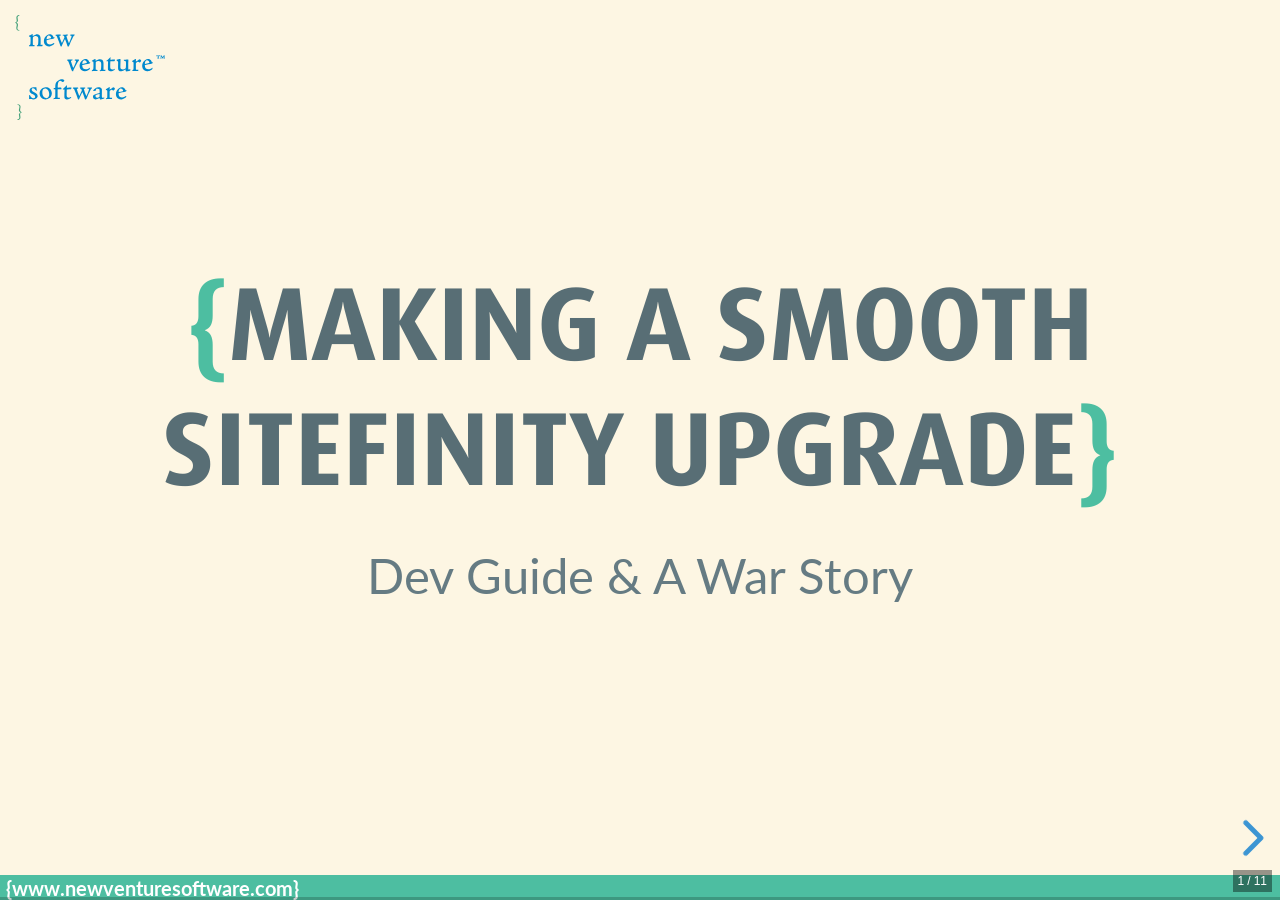
==== index.html @ 6257c70d "initial commit" ====
<!doctype html>
<html>
	<head>
		<meta charset="utf-8">
		<meta name="viewport" content="width=device-width, initial-scale=1.0, maximum-scale=1.0, user-scalable=no">

		<title>Sitefinity Upgrade</title>
        <link rel="shortcut icon" href="favicon.ico" type="image/x-icon">
		<link rel="stylesheet" href="css/reveal.css">
		<link rel="stylesheet" href="./css/theme/solarized.css">

		<!-- Theme used for syntax highlighting of code -->
		<link rel="stylesheet" href="lib/css/zenburn.css">
        <link rel="stylesheet" href="css/style.css">

		<!-- Printing and PDF exports -->
		<script>
		 var link = document.createElement( 'link' );
		 link.rel = 'stylesheet';
		 link.type = 'text/css';
		 link.href = window.location.search.match( /print-pdf/gi ) ? 'css/print/pdf.css' : 'css/print/paper.css';
		 document.getElementsByTagName( 'head' )[0].appendChild( link );
		</script>
	</head>
	<body>
        <!-- 1.	Brief History of Sitefinity - Versioning, Backwards Compatibility.
             2.	Why should we bother upgrading?
             3.	Upgrading using the Project Manager - what happens during an upgrade.
             4.	Upgrading with a NuGet package.
             5.	War Story - Migrating a Sitefinity website from 3.7 to 9 (BizFilings)
             6.	Going Forward: Community, Roadmap, Breaking Changes, New Features
        -->
		<div class="reveal">
			<div class="slides">
				<section id="main">
                    <h2 class="title">Making a Smooth Sitefinity Upgrade</h2>
                    <p>Dev Guide & A War Story</p>
                </section>
                <section id="speaker-and-company-info">
                    <section id="speaker-info" data-background="./img/telerik-bg.jpg">
                        <div class="speaker-img-container">
                            <img src="./img/speaker.jpg" width="200" />
                        </div>
		                <table class="speaker-contact-info">
			                <tbody>
			                    <tr>
				                    <td><img class="no-border" src="./img/email.png" width="50"></td>
				                    <td style="vertical-align:middle"> <a href="mailto:denis@newventuresoftware.com?Subject=Hello" target="_blank">denis@newventuresoftware.com</a></td>
			                    </tr>
			                    <tr>
				                    <td><img class="no-border" src="./img/github.png" width="50"></td>
				                    <td style="vertical-align:middle"> <a href="https://github.com/deniskyashif" target="_blank">github.com/deniskyashif</a></td>
			                    </tr>
                                <tr>
				                    <td><img class="no-border" src="./img/twitter.png" width="50"></td>
				                    <td style="vertical-align:middle"><a href="https://twitter.com/deniskyashif" target="_blank">@deniskyashif</a></td>
			                    </tr>
			                </tbody>
		                </table>
		            </section>
                    <section id="certifications">
		                <div>
			                <img width="300" class="no-border bg-transparent" src="./img/medallion_sitefitiny-certified---300-dpi.png" />
			                <img width="350" class="no-border bg-transparent" src="./img/KendoUI_Badge_Square_Certified_Big.png" />
		                </div>
		            </section>
                    <section data-background="./img/Training-intro-slide.jpg" data-background-size="contain" data-background-color="#fff">
                        <aside class="notes">
                            <h2>New Venture Software</h2>
                            <p>
                                A premium consulting and professional services partner for Progress Telerik products and technologies, who’s been instrumental in building the award-winning DevCraft suite.
                            </p>
                        </aside>
                    </section>
                    <section data-background="./img/Training-intro-slide+bullets.jpg" data-background-size="contain" data-background-color="#fff">
                        <aside class="notes">
                            <ol>
                                <li>
                                    The exceptional quality of our consulting and professional services stems from a solid background and expertise in Telerik DevCraft:
                                    Most of us are ex-Progress Telerik software architects who have led a number of teams building the Telerik DevCraft suite.
                                </li>
                                <li>
                                    We support all progress Telerik products and technologies be it for the web, desktop or mobile.
                                </li>
                                <li>
                                    Successful track record of delivering future-proof software consulting and development solutions.
                                </li>
                                <li>
                                    My teammates and I feel honoured and excited to have the opportunity to share our experience and passion about the Telerik technologies.
                                </li>
                            </ol>
                        </aside>
                    </section>
                </section>
                <section id="icebreaker">
                    <section>
                        <img src="./img/stage-fright.jpg" class="no-border" />
                    </section> 
                    <section>
                        <h4>Breaking the Ice</h4>
                        <img src="./img/breaking-the-ice.jpg" width="525" class="no-border " />
                    </section>
                </section>
                <section id="agenda" class="color-white" data-background-image="./img/school-board.jpg">
                    <h3>Agenda</h3>
                    <ul>
                        <li class="fragment">Why bother upgrading?</li>
                        <li class="fragment">Upgrade using the Project Manager</li>
                        <li class="fragment">NuGet Packages</li>
                        <li class="fragment">War Story - 3.7 to 9.1</li>
                        <li class="fragment">Going Forward</li>
                    </ul>
                </section>
                <!-- What is Sitefinity -->
		        <section id="sitefinity-cms">
		            <h2>Sitefinity</h2>
		            <ul style="font-size: 0.8em">
			            <li class="fragment" data-fragment-index="1">Web Content Management System</li>
			            <li class="fragment" data-fragment-index="2">Based on the .NET Platform</li>
			            <li class="fragment" data-fragment-index="3">ASP.NET WebForms and MVC support</li>
			            <li class="fragment" data-fragment-index="4">Responsive Web Design</li>
			            <li class="fragment" data-fragment-index="5">Online Marketing and E-Commence modules</li>
			            <li class="fragment" data-fragment-index="6">Fully Customizable</li>
			            <li class="fragment" data-fragment-index="7">Successful (powers over 11 000 commercial sites)</li>
		            </ul>
		        </section>
                <section id="questions">
                    <h3>Questions?</h3>
                    <img class="" src="./img/cats-staring.jpg" width="500" />
                </section>
                <section id="end">
		            <h2>Thank You!</h2>
		            <table>
			            <tbody>
                            <tr>
				                <td><img class="no-border" src="./img/email.png" style="width:70px"></td>
				                <td style="vertical-align:middle"> <a href="mailto:denis@newventuresoftware.com?Subject=Hello" target="_blank">denis@newventuresoftware.com</a></td>
			                </tr>
			                <tr>
				                <td><img class="no-border" src="./img/github.png" width="70"></td>
				                <td style="vertical-align:middle"> <a href="https://github.com/deniskyashif" target="_blank">github.com/deniskyashif</a></td>
			                </tr>
                            <tr>
				                <td><img class="no-border" src="./img/twitter.png" width="70"></td>
				                <td style="vertical-align:middle"><a href="https://twitter.com/deniskyashif" target="_blank">@deniskyashif</a></td>
			                </tr>
			            </tbody>
		            </table>
		        </section>
			</div>
            <section class="reveal-shared">
		        <div class="nvs-logo-container">
		            <a href="http://www.newventuresoftware.com/" target="_blank">
			            <img class="no-border bg-transparent" src="./img/nvs-logo.svg" width="150" />
                    </a>
		        </div>
                <div class="nvs-website-bar"><span class="nvs-website-text brackets">www.newventuresoftware.com</span></div>
	        </section>
		</div>

		<script src="lib/js/head.min.js"></script>
		<script src="js/reveal.js"></script>

		<script>
		 // More info about config & dependencies:
		 // - https://github.com/hakimel/reveal.js#configuration
		 // - https://github.com/hakimel/reveal.js#dependencies
		 Reveal.initialize({
             history: true,
             progress: true,
             touch: true,
			 dependencies: [
				 { src: 'plugin/markdown/marked.js' },
				 { src: 'plugin/markdown/markdown.js' },
				 { src: 'plugin/notes/notes.js', async: true },
				 { src: 'plugin/highlight/highlight.js', async: true, callback: function() { hljs.initHighlightingOnLoad(); } }
			 ],
             slideNumber: 'c/t'
		 });
		</script>
	</body>
</html>
---- css/theme/solarized.css ----
/**
 * Solarized Light theme for reveal.js.
 * Author: Achim Staebler
 */
@import url(../../lib/font/league-gothic/league-gothic.css);
@import url(https://fonts.googleapis.com/css?family=Lato:400,700,400italic,700italic);
/**
 * Solarized colors by Ethan Schoonover
 */
html * {
  color-profile: sRGB;
  rendering-intent: auto; }

/*********************************************
 * GLOBAL STYLES
 *********************************************/
body {
  background: #fdf6e3;
  background-color: #fdf6e3; }

.reveal {
  font-family: "Lato", sans-serif;
  font-size: 40px;
  font-weight: normal;
  color: #657b83; }

::selection {
  color: #fff;
  background: #d33682;
  text-shadow: none; }

::-moz-selection {
  color: #fff;
  background: #d33682;
  text-shadow: none; }

.reveal .slides > section,
.reveal .slides > section > section {
  line-height: 1.3;
  font-weight: inherit; }

/*********************************************
 * HEADERS
 *********************************************/
.reveal h1,
.reveal h2,
.reveal h3,
.reveal h4,
.reveal h5,
.reveal h6 {
  margin: 0 0 20px 0;
  color: #586e75;
  font-family: "League Gothic", Impact, sans-serif;
  font-weight: normal;
  line-height: 1.2;
  letter-spacing: normal;
  text-transform: uppercase;
  text-shadow: none;
  word-wrap: break-word; }

.reveal h1 {
  font-size: 3.77em; }

.reveal h2 {
  font-size: 2.11em; }

.reveal h3 {
  font-size: 1.55em; }

.reveal h4 {
  font-size: 1em; }

.reveal h1 {
  text-shadow: none; }

/*********************************************
 * OTHER
 *********************************************/
.reveal p {
  margin: 20px 0;
  line-height: 1.3; }

/* Ensure certain elements are never larger than the slide itself */
.reveal img,
.reveal video,
.reveal iframe {
  max-width: 95%;
  max-height: 95%; }

.reveal strong,
.reveal b {
  font-weight: bold; }

.reveal em {
  font-style: italic; }

.reveal ol,
.reveal dl,
.reveal ul {
  display: inline-block;
  text-align: left;
  margin: 0 0 0 1em; }

.reveal ol {
  list-style-type: decimal; }

.reveal ul {
  list-style-type: disc; }

.reveal ul ul {
  list-style-type: square; }

.reveal ul ul ul {
  list-style-type: circle; }

.reveal ul ul,
.reveal ul ol,
.reveal ol ol,
.reveal ol ul {
  display: block;
  margin-left: 40px; }

.reveal dt {
  font-weight: bold; }

.reveal dd {
  margin-left: 40px; }

.reveal blockquote {
  display: block;
  position: relative;
  width: 70%;
  margin: 20px auto;
  padding: 5px;
  font-style: italic;
  background: rgba(255, 255, 255, 0.05);
  box-shadow: 0px 0px 2px rgba(0, 0, 0, 0.2); }

.reveal blockquote p:first-child,
.reveal blockquote p:last-child {
  display: inline-block; }

.reveal q {
  font-style: italic; }

.reveal pre {
  display: block;
  position: relative;
  width: 90%;
  margin: 20px auto;
  text-align: left;
  font-size: 0.55em;
  font-family: monospace;
  line-height: 1.2em;
  word-wrap: break-word;
  box-shadow: 0px 0px 6px rgba(0, 0, 0, 0.3); }

.reveal code {
  font-family: monospace;
  text-transform: none; }

.reveal pre code {
  display: block;
  padding: 5px;
  overflow: auto;
  max-height: 400px;
  word-wrap: normal; }

.reveal table {
  margin: auto;
  border-collapse: collapse;
  border-spacing: 0; }

.reveal table th {
  font-weight: bold; }

.reveal table th,
.reveal table td {
  text-align: left;
  padding: 0.2em 0.5em 0.2em 0.5em;
  border-bottom: 1px solid; }

.reveal table th[align="center"],
.reveal table td[align="center"] {
  text-align: center; }

.reveal table th[align="right"],
.reveal table td[align="right"] {
  text-align: right; }

.reveal table tbody tr:last-child th,
.reveal table tbody tr:last-child td {
  border-bottom: none; }

.reveal sup {
  vertical-align: super; }

.reveal sub {
  vertical-align: sub; }

.reveal small {
  display: inline-block;
  font-size: 0.6em;
  line-height: 1.2em;
  vertical-align: top; }

.reveal small * {
  vertical-align: top; }

/*********************************************
 * LINKS
 *********************************************/
.reveal a {
  color: #268bd2;
  text-decoration: none;
  -webkit-transition: color .15s ease;
  -moz-transition: color .15s ease;
  transition: color .15s ease; }

.reveal a:hover {
  color: #78b9e6;
  text-shadow: none;
  border: none; }

.reveal .roll span:after {
  color: #fff;
  background: #1a6091; }

/*********************************************
 * IMAGES
 *********************************************/
.reveal section img {
  margin: 15px 0px;
  background: rgba(255, 255, 255, 0.12);
  border: 4px solid #657b83;
  box-shadow: 0 0 10px rgba(0, 0, 0, 0.15); }

.reveal section img.plain {
  border: 0;
  box-shadow: none; }

.reveal a img {
  -webkit-transition: all .15s linear;
  -moz-transition: all .15s linear;
  transition: all .15s linear; }

.reveal a:hover img {
  background: rgba(255, 255, 255, 0.2);
  border-color: #268bd2;
  box-shadow: 0 0 20px rgba(0, 0, 0, 0.55); }

/*********************************************
 * NAVIGATION CONTROLS
 *********************************************/
.reveal .controls {
  color: #268bd2; }

/*********************************************
 * PROGRESS BAR
 *********************************************/
.reveal .progress {
  background: rgba(0, 0, 0, 0.2);
  color: #268bd2; }

.reveal .progress span {
  -webkit-transition: width 800ms cubic-bezier(0.26, 0.86, 0.44, 0.985);
  -moz-transition: width 800ms cubic-bezier(0.26, 0.86, 0.44, 0.985);
  transition: width 800ms cubic-bezier(0.26, 0.86, 0.44, 0.985); }
---- lib/css/zenburn.css ----
/*

Zenburn style from voldmar.ru (c) Vladimir Epifanov <voldmar@voldmar.ru>
based on dark.css by Ivan Sagalaev

*/

.hljs {
  display: block;
  overflow-x: auto;
  padding: 0.5em;
  background: #3f3f3f;
  color: #dcdcdc;
}

.hljs-keyword,
.hljs-selector-tag,
.hljs-tag {
  color: #e3ceab;
}

.hljs-template-tag {
  color: #dcdcdc;
}

.hljs-number {
  color: #8cd0d3;
}

.hljs-variable,
.hljs-template-variable,
.hljs-attribute {
  color: #efdcbc;
}

.hljs-literal {
  color: #efefaf;
}

.hljs-subst {
  color: #8f8f8f;
}

.hljs-title,
.hljs-name,
.hljs-selector-id,
.hljs-selector-class,
.hljs-section,
.hljs-type {
  color: #efef8f;
}

.hljs-symbol,
.hljs-bullet,
.hljs-link {
  color: #dca3a3;
}

.hljs-deletion,
.hljs-string,
.hljs-built_in,
.hljs-builtin-name {
  color: #cc9393;
}

.hljs-addition,
.hljs-comment,
.hljs-quote,
.hljs-meta {
  color: #7f9f7f;
}


.hljs-emphasis {
  font-style: italic;
}

.hljs-strong {
  font-weight: bold;
}
---- css/style.css ----
@font-face {
	font-family: "Dax-Bold";
	src: url("./../fonts/DaxComp-Bold.ttf");
}

h1:before, h2:before, h3:before, h4:before, h5:before {
    content: "{";
    color: #4DBEA1;
}

h1:after, h2:after, h3:after, h4:after, h5:after {
    content: "}";
    color: #4DBEA1;
}

.reveal h1, .reveal h2, .reveal h3, .reveal h4, .reveal h5 {
    font-family: "Dax-Bold";
}

.reveal .nvs-website-bar {
    background-color: #4dbea1;
    color: #fff;
    line-height: 0.6em;
    position: absolute;
    bottom: 0;
    width: 100%;
    padding: 0.5% 0 0.5% 0.5%;
    font-size: 0.5em;
}

.reveal .nvs-website-bar .nvs-website-text {
    font-weight: bold;
}

.brackets:before {
    content: "{";
}

.brackets:after {
    content: "}";
}

.reveal .no-border{
    border: 0;
    box-shadow: none;
}

.reveal .bg-transparent {
    background: transparent;
}

.reveal .text-right {
    text-align: right;
}

.reveal .text-left {
    text-align: left;
}

.reveal .nvs-logo-container {
    padding-left: 15px;
}

.reveal #speaker-info {
    font-size: 30px;
}

.reveal #speaker-info .speaker-img-container {
    margin-right: 25px;
}

.reveal #speaker-info .speaker-img-container, .speaker-contact-info {
    display: inline-block;
}

.reveal .color-white * {
    color: #fff;
}

.reveal .color-red * {
    color: red;
}

.reveal .color-yellow * {
    color: yellow;
}

.reveal .color-green * {
    color: green;
}

.reveal .circle-wrapper {
    position: fixed;
    top: 0;
    bottom: 0;
    left: 0;
    right: 0;
}

.reveal .circle {
    position: absolute;
    font-size: 0.6em;
    background-color: #0089CE;
    color: #fff;
    border-radius: 50%;
    display: inline-block;
    height: 150px;
    width: 150px;
    line-height: 150px;
    text-align: center;
    vertical-align: middle;
}

.reveal .circle.center {
    position: absolute;
    top: calc(50% - 150px);
    left: calc(50% - 150px);
    font-size: 1em;
    height: 300px;
    width: 300px;
    line-height: 300px;
    background-color: #374959;
}

.reveal .circle.top {
    position: absolute;
    top: calc(50% - 75px - 200px - 50px);
    left: calc(50% - 75px);
}

.reveal .circle.bottom {
    position: absolute;
    top: calc(50% - 75px + 200px + 50px);
    left: calc(50% - 75px);
}

.reveal .circle.left {
    position: absolute;
    top: calc(50% - 75px);
    left: calc(50% - 75px - 200px - 50px);

}

.reveal .circle.right {
    position: absolute;
    top: calc(50% - 75px);
    left: calc(50% - 75px + 200px + 50px);
}

.reveal .circle.top-left {
    position: absolute;
    top: calc(50% - 75px - 200px);
    left: calc(50% - 75px - 200px);
}

.reveal .circle.top-right {
    position: absolute;
    top: calc(50% - 75px - 200px);
    left: calc(50% - 75px + 200px);
}

.reveal .circle.bottom-left {
    position: absolute;
    top: calc(50% - 75px + 200px);
    left: calc(50% - 75px - 200px);
}

.reveal .circle.bottom-right {
    position: absolute;
    top: calc(50% - 75px + 200px);
    left: calc(50% - 75px + 200px);
}

.reveal .slides section .fragment.highlight-strikethrough,
.reveal .slides section .fragment.highlight-current-strikethrough {
    opacity: 1;
    visibility: visible;
}

.reveal .slides section .fragment.highlight-strikethrough.visible {
    color: gray;
    text-decoration: line-through;
}

.reveal .slides section .fragment.highlight-current-strikethrough.current-fragment {
    color: gray;
    text-decoration: line-through;
}
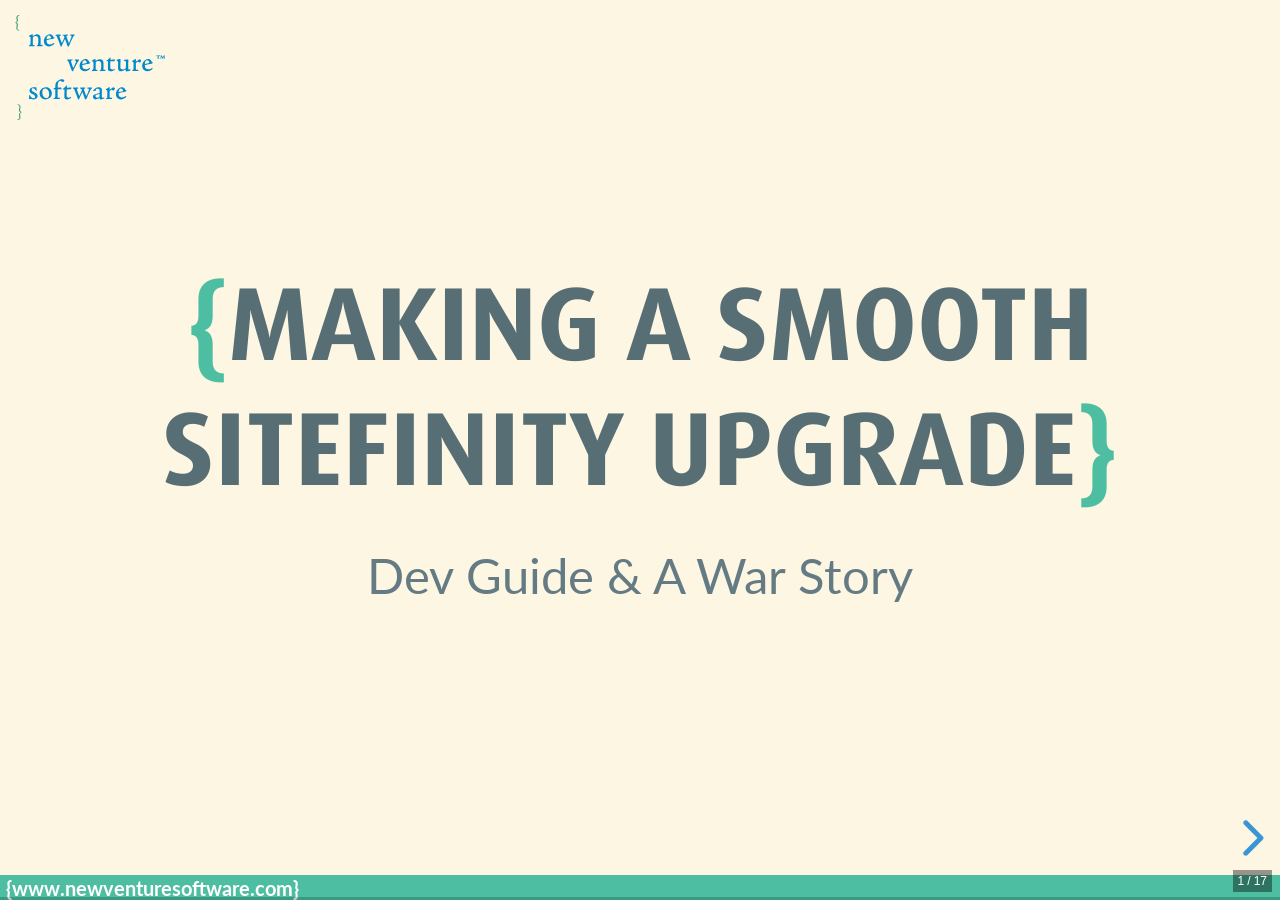
==== commit 9bad36c9: "created the main presentation sections" ====
--- a/index.html
+++ b/index.html
@@ -26,7 +26,7 @@
         <!-- 1.	Brief History of Sitefinity - Versioning, Backwards Compatibility.
              2.	Why should we bother upgrading?
              3.	Upgrading using the Project Manager - what happens during an upgrade.
-             4.	Upgrading with a NuGet package.
+             4.	Migrating to NuGet packages.
              5.	War Story - Migrating a Sitefinity website from 3.7 to 9 (BizFilings)
              6.	Going Forward: Community, Roadmap, Breaking Changes, New Features
         -->
@@ -106,12 +106,12 @@
                     <ul>
                         <li class="fragment">Why bother upgrading?</li>
                         <li class="fragment">Upgrade using the Project Manager</li>
-                        <li class="fragment">NuGet Packages</li>
+                        <li class="fragment">Migrating to NuGet Packages</li>
                         <li class="fragment">War Story - 3.7 to 9.1</li>
                         <li class="fragment">Going Forward</li>
                     </ul>
                 </section>
-                <!-- What is Sitefinity -->
+                <!-- What is Sitefinity - Brief History of the CMS -->
 		        <section id="sitefinity-cms">
 		            <h2>Sitefinity</h2>
 		            <ul style="font-size: 0.8em">
@@ -124,6 +124,42 @@
 			            <li class="fragment" data-fragment-index="7">Successful (powers over 11 000 commercial sites)</li>
 		            </ul>
 		        </section>
+                <!-- Why bother upgrading? -->
+                <section>
+                    <section>
+                        <h3>Why should we upgrade?</h3>
+                    </section>
+                </section>
+                <!-- Upgrading using the Project Manager -->
+                <section>
+                    <section>
+                        <h3>Sitefinity Project Manager</h3>
+                    </section>
+                </section>
+                <!-- Migrating to NuGet Packages -->
+                <section>
+                    <section>
+                        <h3>Migrating to NuGet</h3>
+                        <a href="https://www.newventuresoftware.com/blog/migrate-sitefinity-assembly-references-from-bin-to-nuget-packages" target="_blank">
+                            Blog Post
+                        </a>
+                    </section>
+                </section>
+                <!-- War Story - BizFilings -->
+                <section>
+                    <section>
+                        <h3>BizFilings 3.7 to 9.0</h3>
+                    </section>
+                </section>
+                <!-- Going Forward -->
+                <section>
+                    <section>
+                        <h3>Community & Roadman</h3>
+                    </section>
+                    <section>
+                        <h3>Learning Resources</h3>
+                    </section>
+                </section>
                 <section id="questions">
                     <h3>Questions?</h3>
                     <img class="" src="./img/cats-staring.jpg" width="500" />
